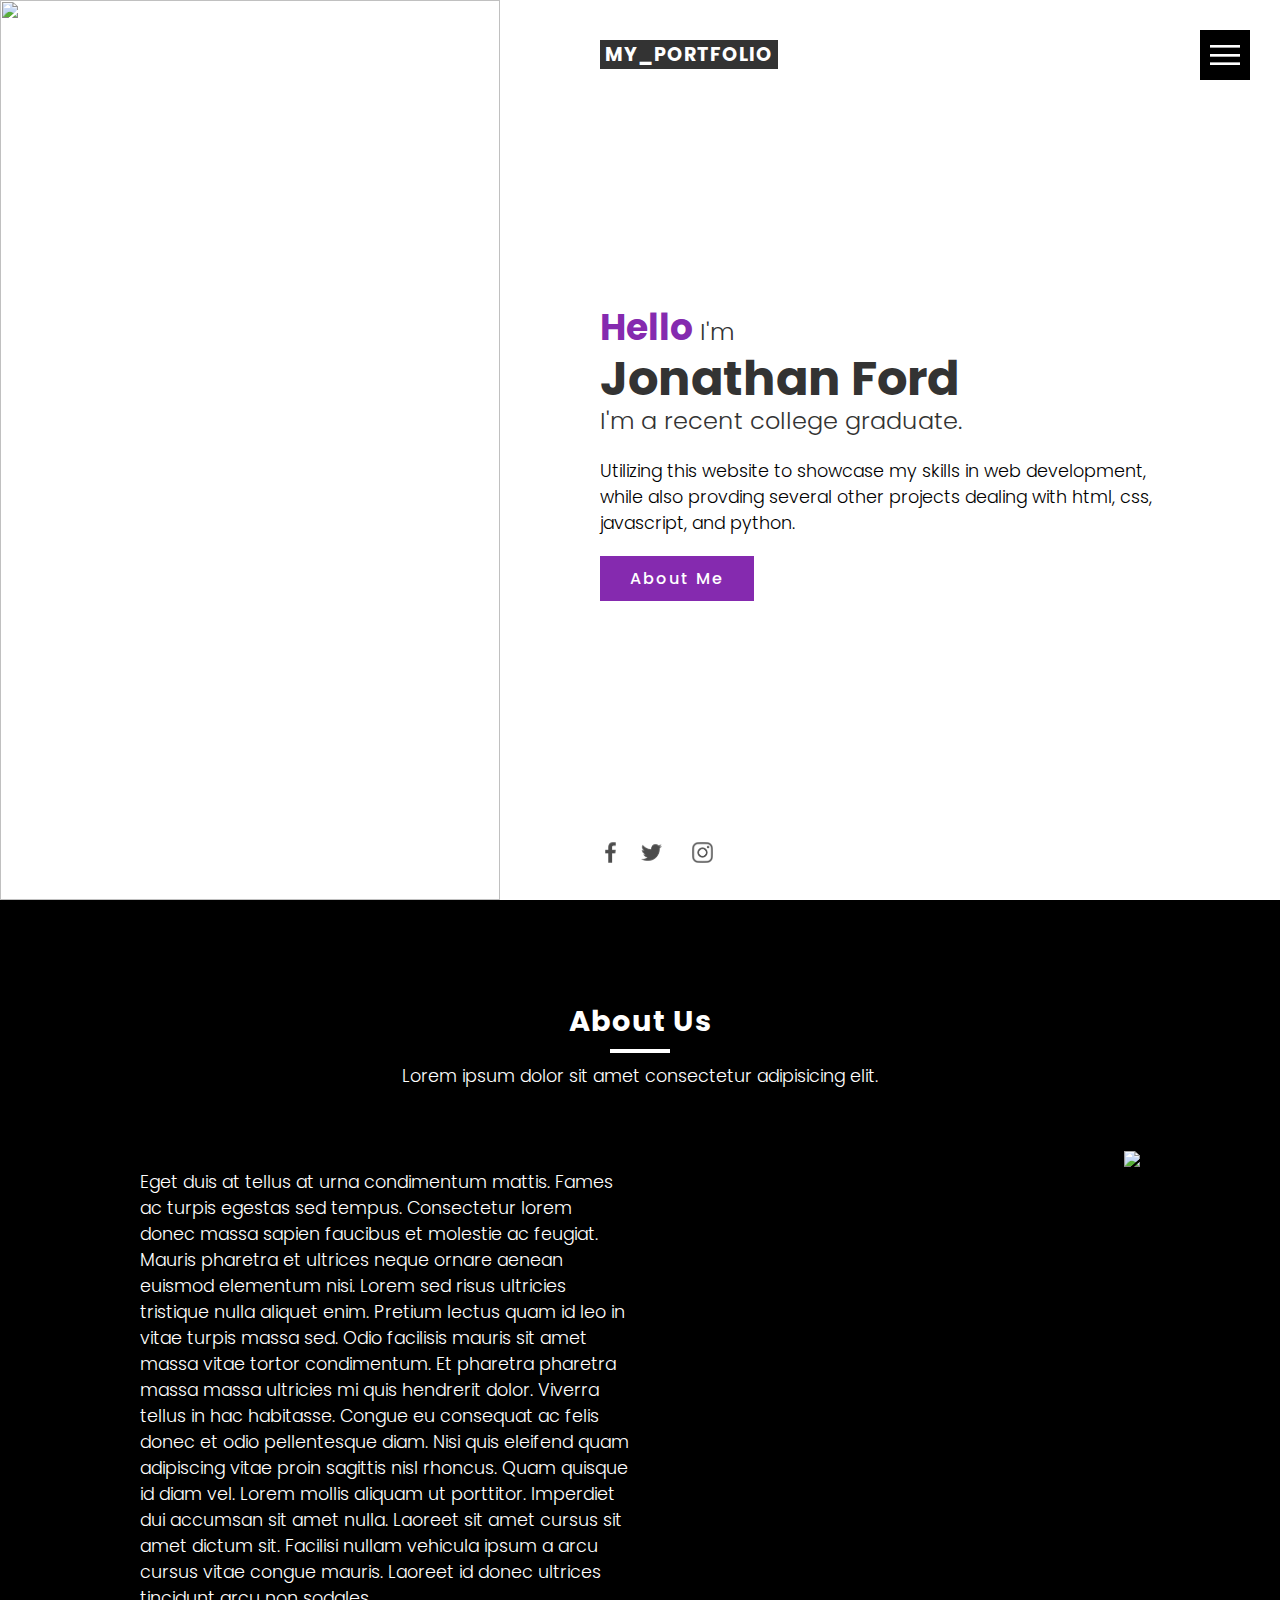
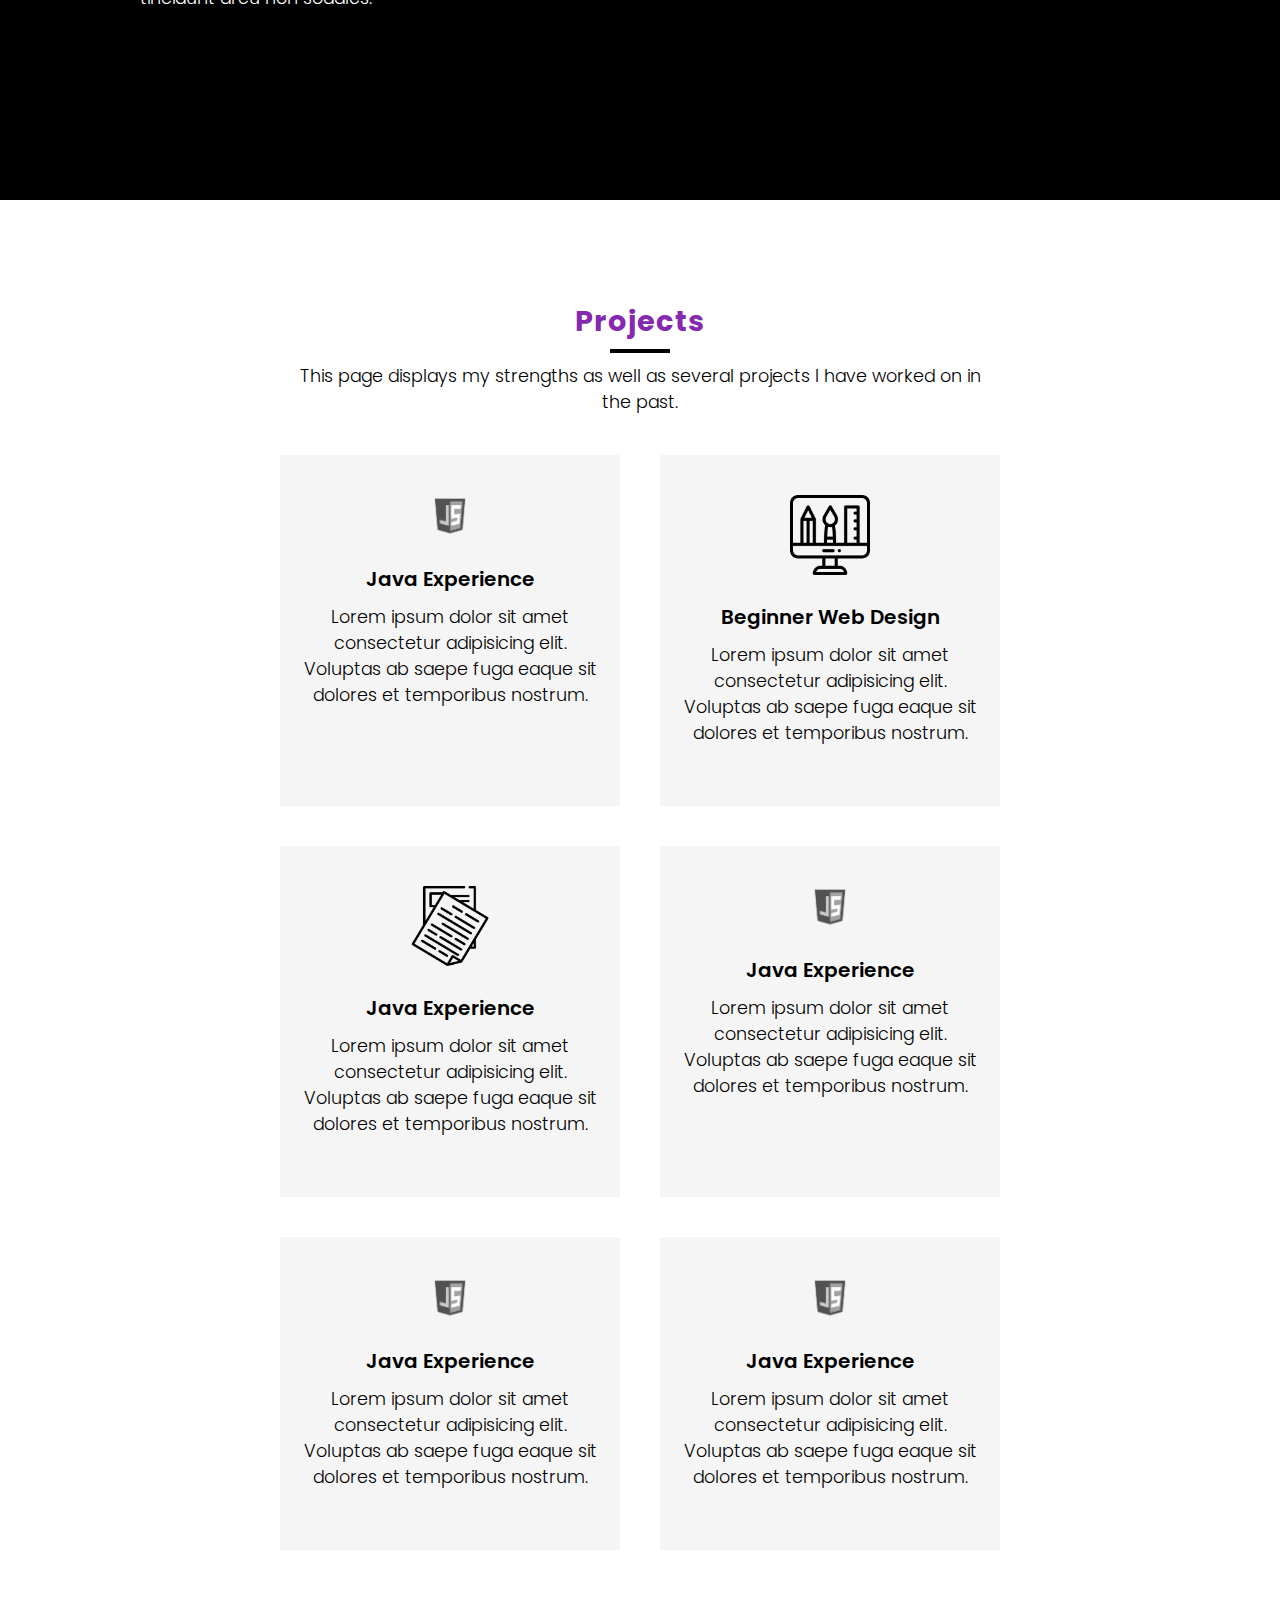
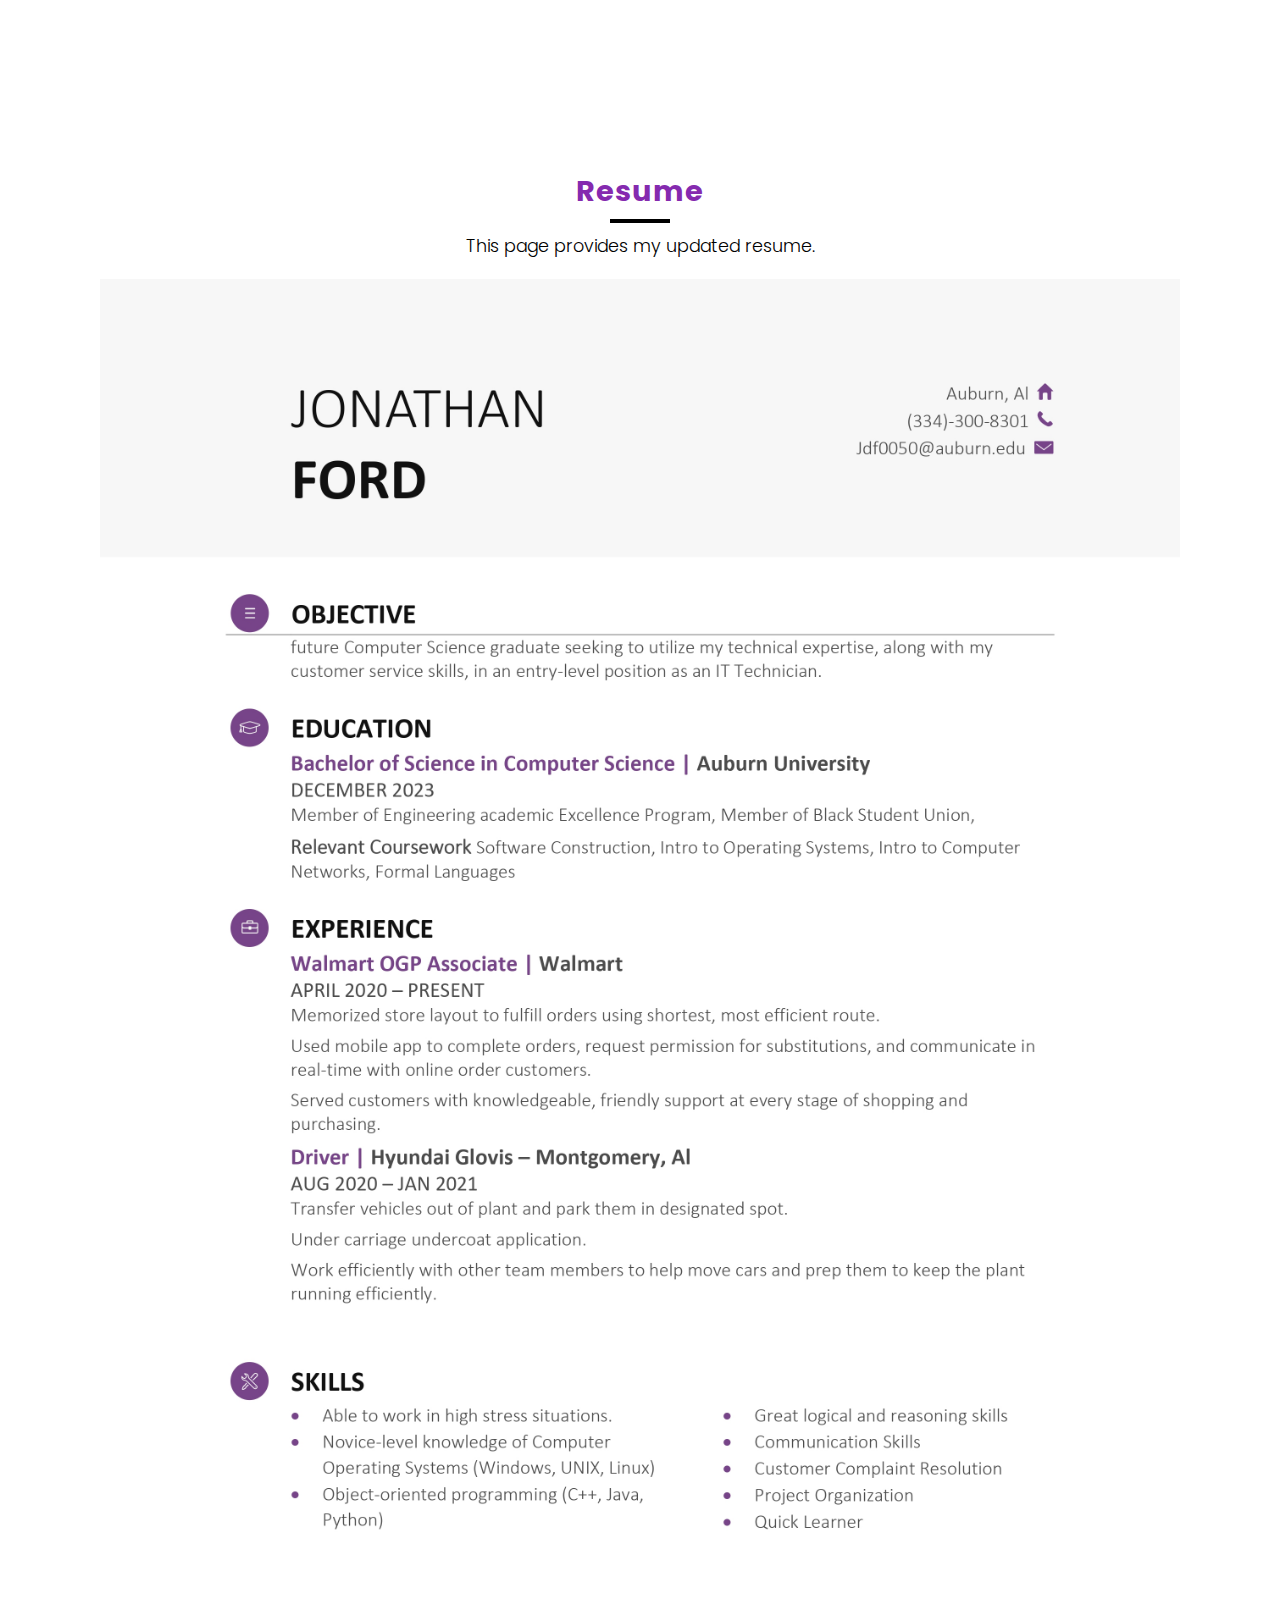
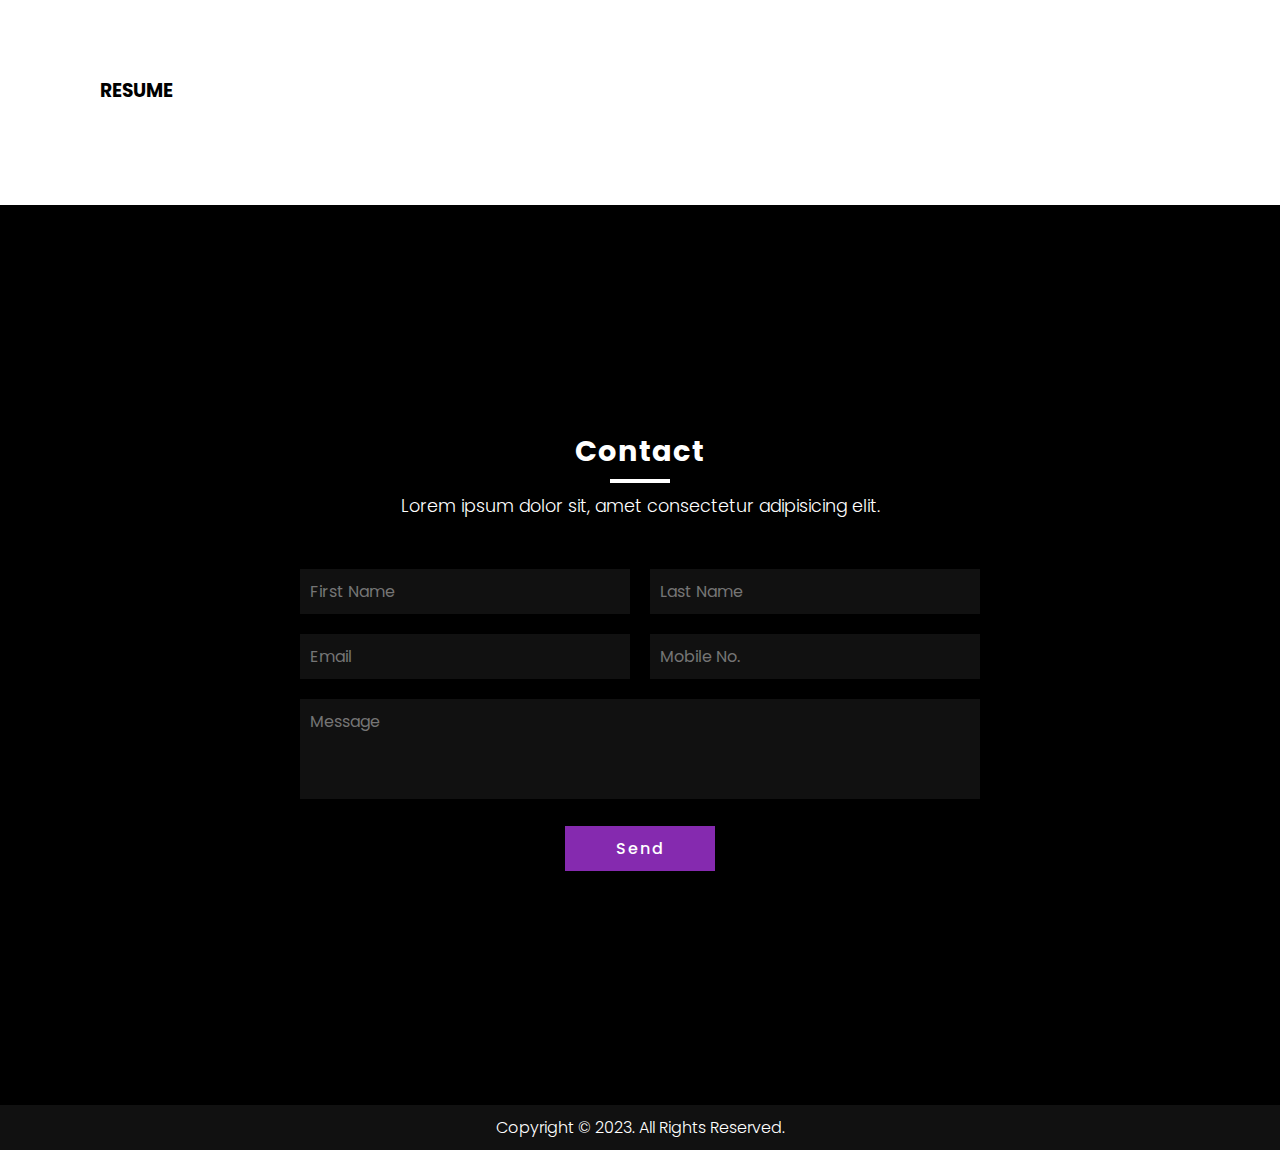
==== index.html @ 7d36daf7 "Initial Commit" ====
<!DOCTYPE html>
<html lang="en">
<head>
    <meta charset="UTF-8">
    <meta http-equiv="X-UA-Compatible" content="IE=edge">
    <meta name="viewport" content="width=device-width, initial-scale=1.0">
    <title>Personal Portfolio | Responsive Web Design</title>
    <link rel="stylesheet" href="style.css">
</head>
<body>
    <div class="toggle" onclick="toggleMenu()"></div>

        <section class="banner" id="home">

            <div class="imgSidebar">
                <img src="bg.jpg">
            </div>
            <div class="contentBx">
                <h5 class="logoText">My_Portfolio</h5>
                <div>
                    <h4><span>Hello</span> I'm</h4>
                    <h2>Jonathan Ford</h2>
                    <h4>I'm a recent college graduate.</h4>
                    <p>Utilizing this website to showcase my skills in web development, while also provding several other projects dealing with html, css, javascript, and python.</p>
                    <a href="#" class="btn">About Me</a>

                </div>
                <ul class="sci">
                    <li><a href="https://www.facebook.com/jonathan.ford.961/"><img src="facebook.png"></a> </li>
                    <li><a href="https://twitter.com/LilOleJohnny"><img src="twitter.png"></a> </li>
                    <li><a href="https://www.instagram.com/_jdot._/"><img src="instagram.png"></a> </li>
                </ul>
            </div>
        </section>

        <section class="about" id="about">
            <div class="title white">
                <h2>About Us</h2>
                <p>Lorem ipsum dolor sit amet consectetur adipisicing elit.</p>
            </div>
            <div class="content">
                <div class="textBx">
                    <p>Eget duis at tellus at urna condimentum mattis. Fames ac turpis egestas sed tempus. Consectetur lorem donec massa sapien faucibus et molestie ac feugiat. Mauris pharetra et ultrices neque ornare aenean euismod elementum nisi. Lorem sed risus ultricies tristique nulla aliquet enim. Pretium lectus quam id leo in vitae turpis massa sed. Odio facilisis mauris sit amet massa vitae tortor condimentum. Et pharetra pharetra massa massa ultricies mi quis hendrerit dolor. Viverra tellus in hac habitasse. Congue eu consequat ac felis donec et odio pellentesque diam. Nisi quis eleifend quam adipiscing vitae proin sagittis nisl rhoncus. Quam quisque id diam vel. Lorem mollis aliquam ut porttitor. Imperdiet dui accumsan sit amet nulla. Laoreet sit amet cursus sit amet dictum sit. Facilisi nullam vehicula ipsum a arcu cursus vitae congue mauris. Laoreet id donec ultrices tincidunt arcu non sodales.</p>
                </div>
                <div class="imgbx">
                    <img src="bg1.jpg">
                </div>
            </div>
        </section>

        <section class="projects" id="projects">
            <div class="title">
                <h2>Projects</h2>
                <p>This page displays my strengths as well as several projects I have worked on in the past.</p>
            </div>
            <div class="content">
                <div class="projectBx">
                    <img src="jscript.png">
                    <h2>Java Experience</h2>
                    <p>Lorem ipsum dolor sit amet consectetur adipisicing elit. Voluptas ab saepe fuga eaque sit dolores et temporibus nostrum.</p>
                </div>
                <div class="projectBx">
                    <img src="icon1.png">
                    <h2>Beginner Web Design</h2>
                    <p>Lorem ipsum dolor sit amet consectetur adipisicing elit. Voluptas ab saepe fuga eaque sit dolores et temporibus nostrum.</p>
                </div>
                <div class="projectBx">
                    <img src="icon5.png">
                    <h2>Java Experience</h2>
                    <p>Lorem ipsum dolor sit amet consectetur adipisicing elit. Voluptas ab saepe fuga eaque sit dolores et temporibus nostrum.</p>
                </div>
                <div class="projectBx">
                    <img src="jscript.png">
                    <h2>Java Experience</h2>
                    <p>Lorem ipsum dolor sit amet consectetur adipisicing elit. Voluptas ab saepe fuga eaque sit dolores et temporibus nostrum.</p>
                </div>
                <div class="projectBx">
                    <img src="jscript.png">
                    <h2>Java Experience</h2>
                    <p>Lorem ipsum dolor sit amet consectetur adipisicing elit. Voluptas ab saepe fuga eaque sit dolores et temporibus nostrum.</p>
                </div>
                <div class="projectBx">
                    <img src="jscript.png">
                    <h2>Java Experience</h2>
                    <p>Lorem ipsum dolor sit amet consectetur adipisicing elit. Voluptas ab saepe fuga eaque sit dolores et temporibus nostrum.</p>
                </div>
            </div>
        </section>

        <section class="resume" id="resume">
            <div class="title">
                <h2>Resume</h2>
                <p>This page provides my updated resume.</p>
            </div>
            <div class="content">
                <div class="resumeBx">
                    <div class="imgbx">
                        <img src="resume.jpg">
                    </div>
                    <div class="textBx">
                        <h3>Resume</h3>
                    </div>
                </div>
            </div>
        </section>

        <section class="contact" id="contact">
            <div class="title white">
                <h2>Contact</h2>
                <p>Lorem ipsum dolor sit, amet consectetur adipisicing elit.</p>
            </div>
            <div class="contactForm">
                <div class="row">
                    <div class="col50">
                        <input type="text" name="" placeholder="First Name">
                    </div>
                    <div class="col50">
                        <input type="text" name="" placeholder="Last Name">
                    </div>
                </div>
                <div class="row">
                    <div class="col50">
                        <input type="text" name="" placeholder="Email">
                    </div>
                    <div class="col50">
                        <input type="text" name="" placeholder="Mobile No.">
                    </div>
                </div>
                <div class="row">
                    <div class="col100">
                        <textarea placeholder="Message"></textarea>
                    </div>
                </div>
                <div class="row">
                    <div class="col100">
                        <input type="submit" value="Send">
                    </div>
                </div>
            </div>
        </section>

        <div class="copyright">
            <p>Copyright © 2023. All Rights Reserved.</p>
        </div>

        <div class="sidebar">
            <ul class="menu">
                <li><a href="#home" onclick="toggleMenu();">Home</a></li>
                <li><a href="#about" onclick="toggleMenu()">About</a></li>
                <li><a href="#projects" onclick="toggleMenu()">Project</a></li>
                <li><a href="#resume" onclick="toggleMenu()">Resume</a></li>
                <li><a href="#contact">Contact</a></li>
            </ul>
        </div>


        <script>
            function toggleMenu()
            {
                const menuToggle = document.querySelector('.toggle');
                const sidebar = document.querySelector('.sidebar');
                menuToggle.classList.toggle('active');
                sidebar.classList.toggle('active');
                
            }
        </script>
</body>
</html>
---- style.css ----
@import url('https://fonts.googleapis.com/css?family=Poppins:200,300,400,500,600,700,800,900&display=swap');
*
{
    margin: 0;
    padding: 0;
    box-sizing: border-box;
    font-family: 'Poppins', sans-serif;
    scroll-behavior: smooth;
}
.toggle
{
    position: fixed;
    top: 30px;
    right: 30px;
    width: 50px;
    height: 50px;
    background: #000 url(menu.png);
    background-size: 30px;
    background-position: center;
    background-repeat: no-repeat;
    cursor: pointer;
    z-index: 1000;
}
.toggle.active
{
    background: #000 url(close.png);
    background-size: 25px;
    background-position: center;
    background-repeat: no-repeat;
}
section
{
    padding: 100px;
    min-height: 100vh;
}
.banner
{
    position: relative;
    width: 100%;
    min-height: 100vh;
}
.banner .imgSidebar
{
    position: absolute;
    top: 0;
    left: 0;
    width: 500px;
    height: 100%;
}
.banner .imgSidebar img
{
    position: absolute;
    top: 0;
    left: 0;
    width: 100%;
    height: 100%;
    object-fit: cover;
}
.banner .contentBx, .sidebar
{
    position: absolute;
    top: 0;
    right: 0;
    width: calc(100% - 500px);
    height: 100%;
    display: flex;
    justify-content: center;
    align-items: center;
    padding: 100px;
}
.logoText
{
    position: absolute;
    top: 40px;
    left: 100px;
    font-size: 1.2em;
    text-transform: uppercase;
    letter-spacing: 1px;
    background: #333;
    color: #fff;
    padding: 0 5px;
}
.banner .contentBx h4
{
    font-size: 1.5em;
    color: #333;
    font-weight: 300;
}
.banner .contentBx h4 span
{
    color: #852aaf;
    font-size: 1.5em;
    font-weight: 700;
}
.banner .contentBx h2
{
    font-size: 3em;
    color: #333;
    line-height: 1em;
}
p
{
    font-size: 1.1em;
    margin: 20px 0;
    font-weight: 300;
}
.btn
{
    background: #852aaf;
    color: #fff;
    padding: 10px 30px;
    display: inline-block;
    text-decoration: none;
    font-weight: 500;
    letter-spacing: 2px;

}

.sidebar
{
    position: fixed;
    background: #000;
    display: flex;
    justify-content: center;
    align-items: center;

    transition: 0.5s;
    padding: 40px;
    z-index: 100;
    right: -100%;
}
.sidebar.active
{
    right: 0;
}
.sidebar ul
{
    display: flex;
    justify-content: center;
    align-items: center;
    flex-direction: column;
}
.sidebar ul li
{
    list-style: none;
}
.sidebar ul li a
{
    color: #fff;
    text-decoration: none;
    font-size: 2em;
    margin: 10px 0;
    letter-spacing: 2px;
    font-weight: 300;
    text-transform: uppercase;
}
.sidebar ul li a:hover
{
    color: #852aaf;
}
.sci 
{
    position: absolute;
    left: 100px;
    bottom: 20px;
    display: flex;
    justify-content: center;
    align-items: center;
}
.sci li
{
    margin-right: 10px;
    list-style: none;
}
.sci li img
{
    transform: scale(0.5);
    opacity: 0.7;
}
.sci li img:hover
{
    opacity: 1;
}
.title
{
    width: 100%;
    text-align: center;    
}
.title h2
{
    position: relative;
    color: #852aaf;
    font-size: 1.8em;
    font-weight: 700;
    letter-spacing: 1px;
}
.title p
{
    max-width: 700px;
    display: inline-block;
}
.title h2::before
{
    content: '';
    position: absolute;
    left: 50%;
    transform: translateX(-50%);
    bottom: -10px;
    width: 60px;
    height: 4px;
    background: #000;
}
.title.white p, .title.white h2
{
    color: #fff;

}
.title.white h2::before
{
    background: #fff;
}
.about
{
    background: #000;

}
.about .content
{
    display: flex;
    justify-content: space-between;
    margin: 40px;
}
.about .content .textBx
{
    min-width: 49%;
    width: 49%;

}
.about .content .textBx p
{
    color: #fff;
}
.about .content .imgbx
{
    margin-left: 40px;

}
.about .content .imgbx img
{
    max-width: 100%;
}
.projects .content
{
    display: flex;
    justify-content: center;
    flex-direction: row;
    flex-wrap: wrap;
}
.projects .content .projectBx
{
    padding: 40px 20px;
    max-width: 340px;
    margin: 20px;
    transition: 0.5s;
    text-align: center;
    background: #f5f5f5;
}
.projects .content .projectBx:hover
{
    background: #000;
}
.projects .content .projectBx img
{
    max-width: 80px;
    transition: 0.5s;

}
.projects .content .projectBx:hover img
{
    filter: invert(1);
}
.projects .content .projectBx h2
{
    margin-top: 20px;
    margin-bottom: 10px;
    font-size: 20px;
    font-weight: 600;
    transition: 0.5s;
}
.projects .content .projectBx:hover h2
{
    color: #fff;

}
.projects .content .projectBx p
{
    margin-top: 0;
    transition: 0.5s;
}
.projects .content .projectBx:hover p
{
    color: #fff;

}
.resume .content
{
    display: flex;
    justify-content: center;
    flex-direction: row;
    flex-wrap: wrap;
}
.resume .content .resumeBx .textBx
{
    text-transform: uppercase;
}
.resume .content .resumeBx img
{
    display: flex;
    justify-content: center;
    max-width: 100%;
    align-items: center;
}
.contact
{
    background: #000;
    display: flex;
    justify-content: center;
    align-items: center;
    flex-direction: column;

}
.contact .contactForm
{
    position: relative;
    width: 700px;
    margin-top: 20px;
}
.contact .contactForm .row
{
    width: 100%;
    display: flex;
}
.contact .contactForm .row .col50
{
    width: 50%;
    margin: 10px;

}
.contact .contactForm .row .col100
{
    width: 100%;
    margin: 10px;
    text-align: center;
    
}
.contact .contactForm .row input, .contact .contactForm .row textarea
{
    width: 100%;
    padding: 10px;
    border: none;
    outline: none;
    background: #111;
    color: #fff;
    font-size: 16px;
    resize: none;
}
.contact .contactForm .row textarea
{
    height: 100px;
}
.contact .contactForm .row input[type="submit"]
{
    background: #852aaf;
    color: #fff;
    padding: 10px 30px;
    display: inline-block;
    font-weight: 500;
    letter-spacing: 2px;
    text-decoration: none;
    cursor: pointer;
    max-width: 150px;
}
.copyright
{
    color: #fff;
    background: #111;
    text-align: center;
    padding: 10px;

}
.copyright p
{
    margin: 0;
    font-size: 16px;
}
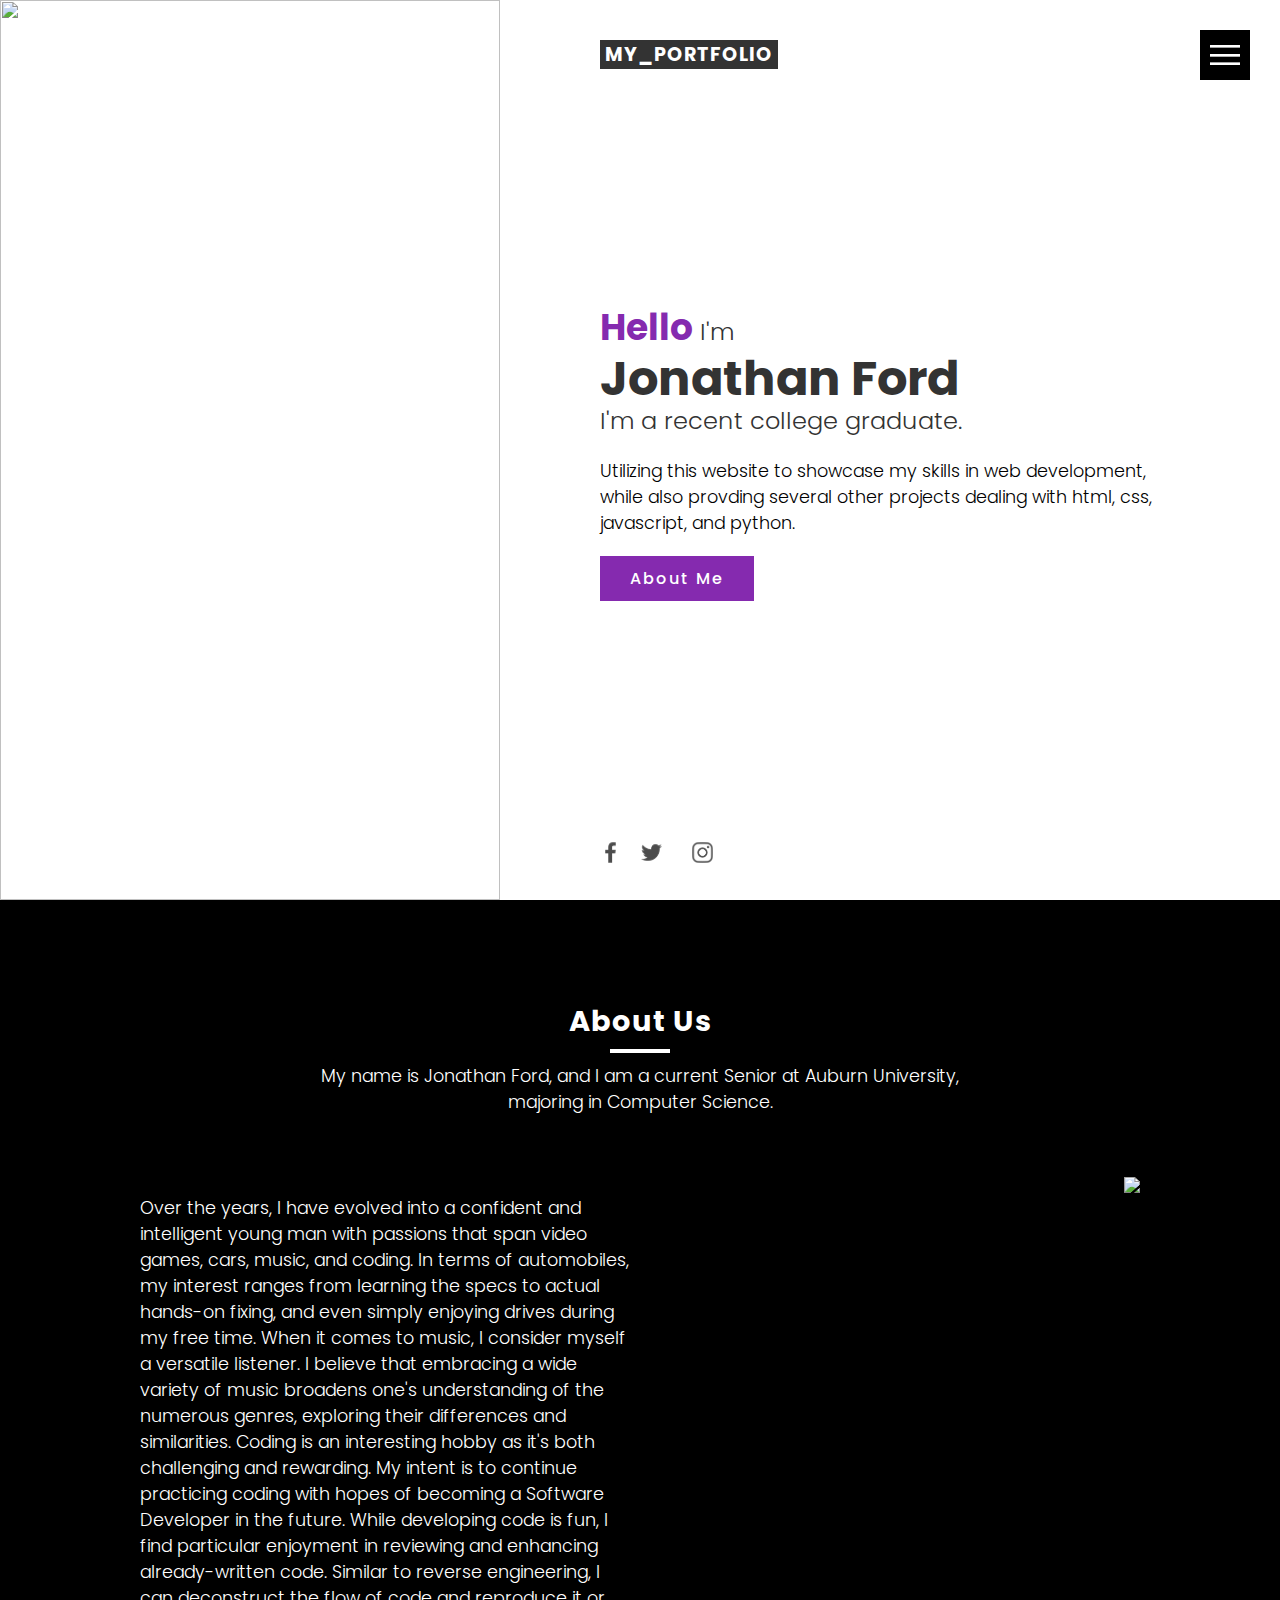
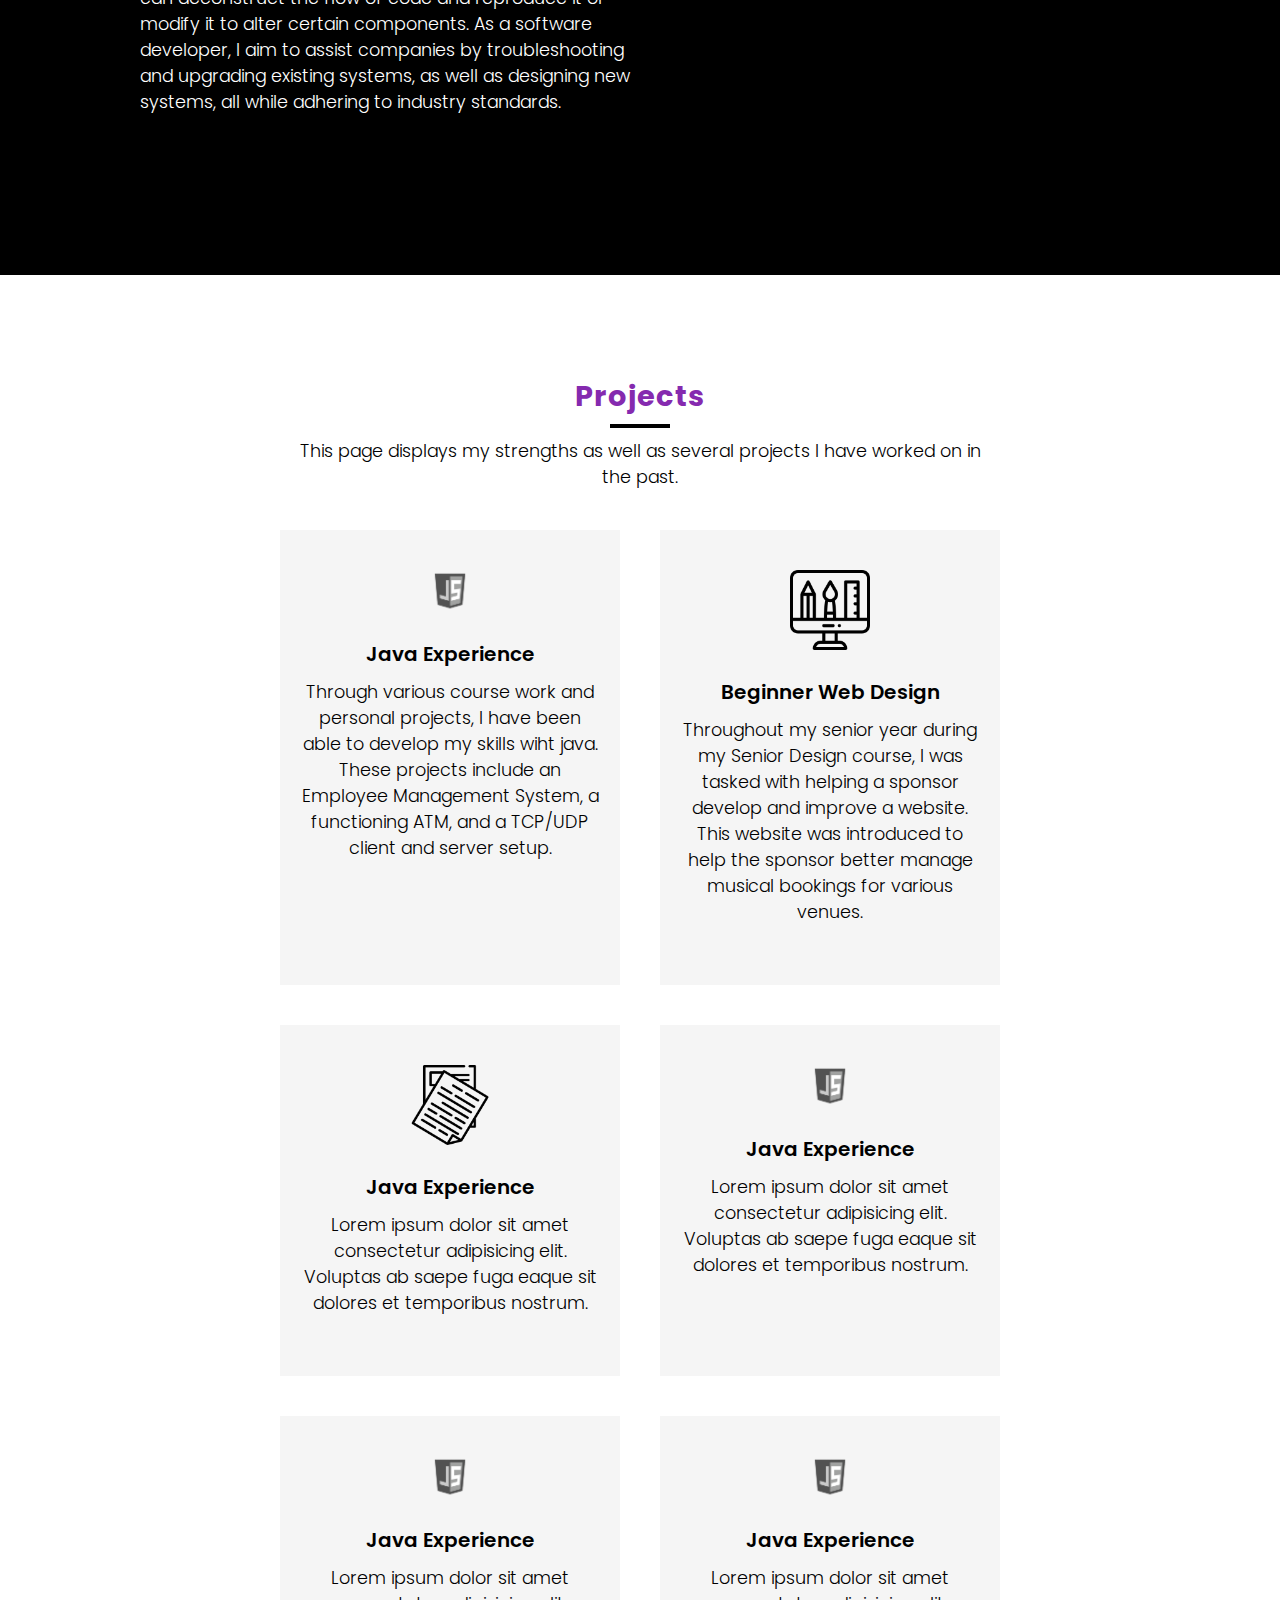
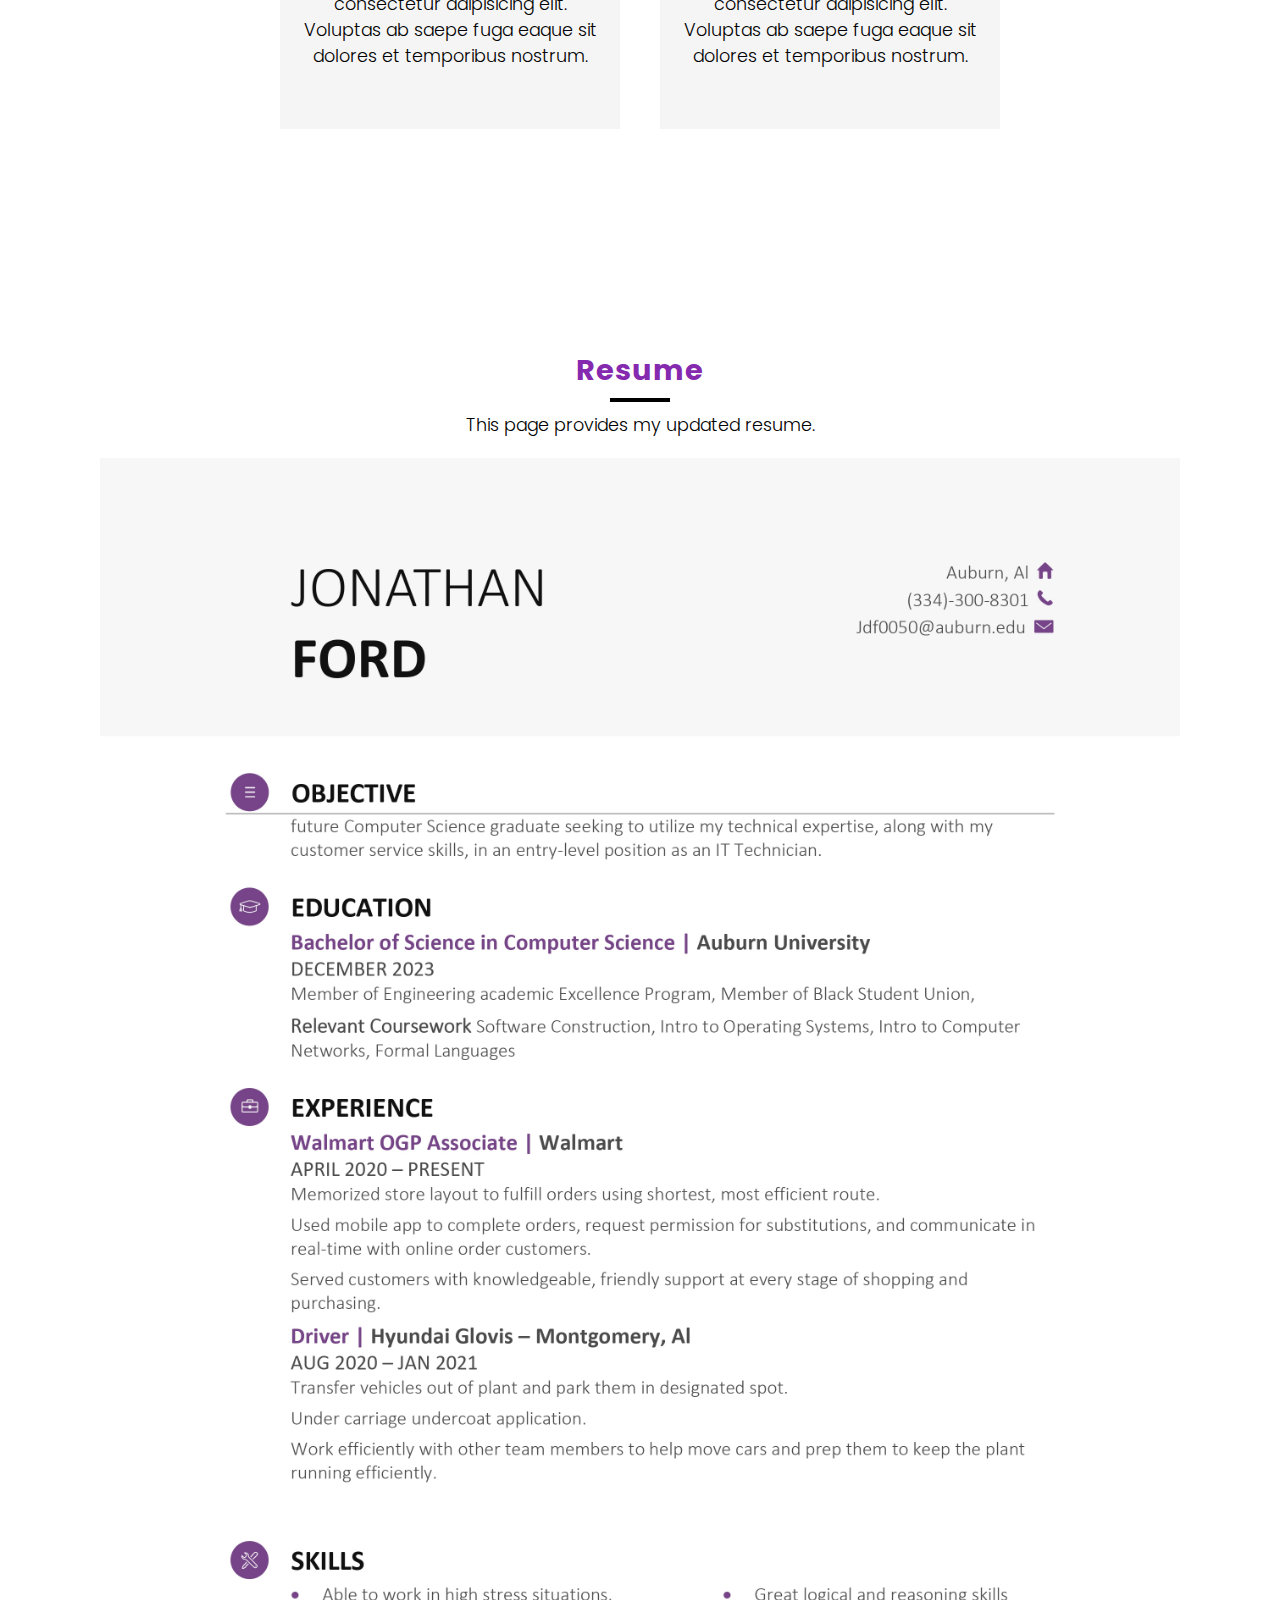
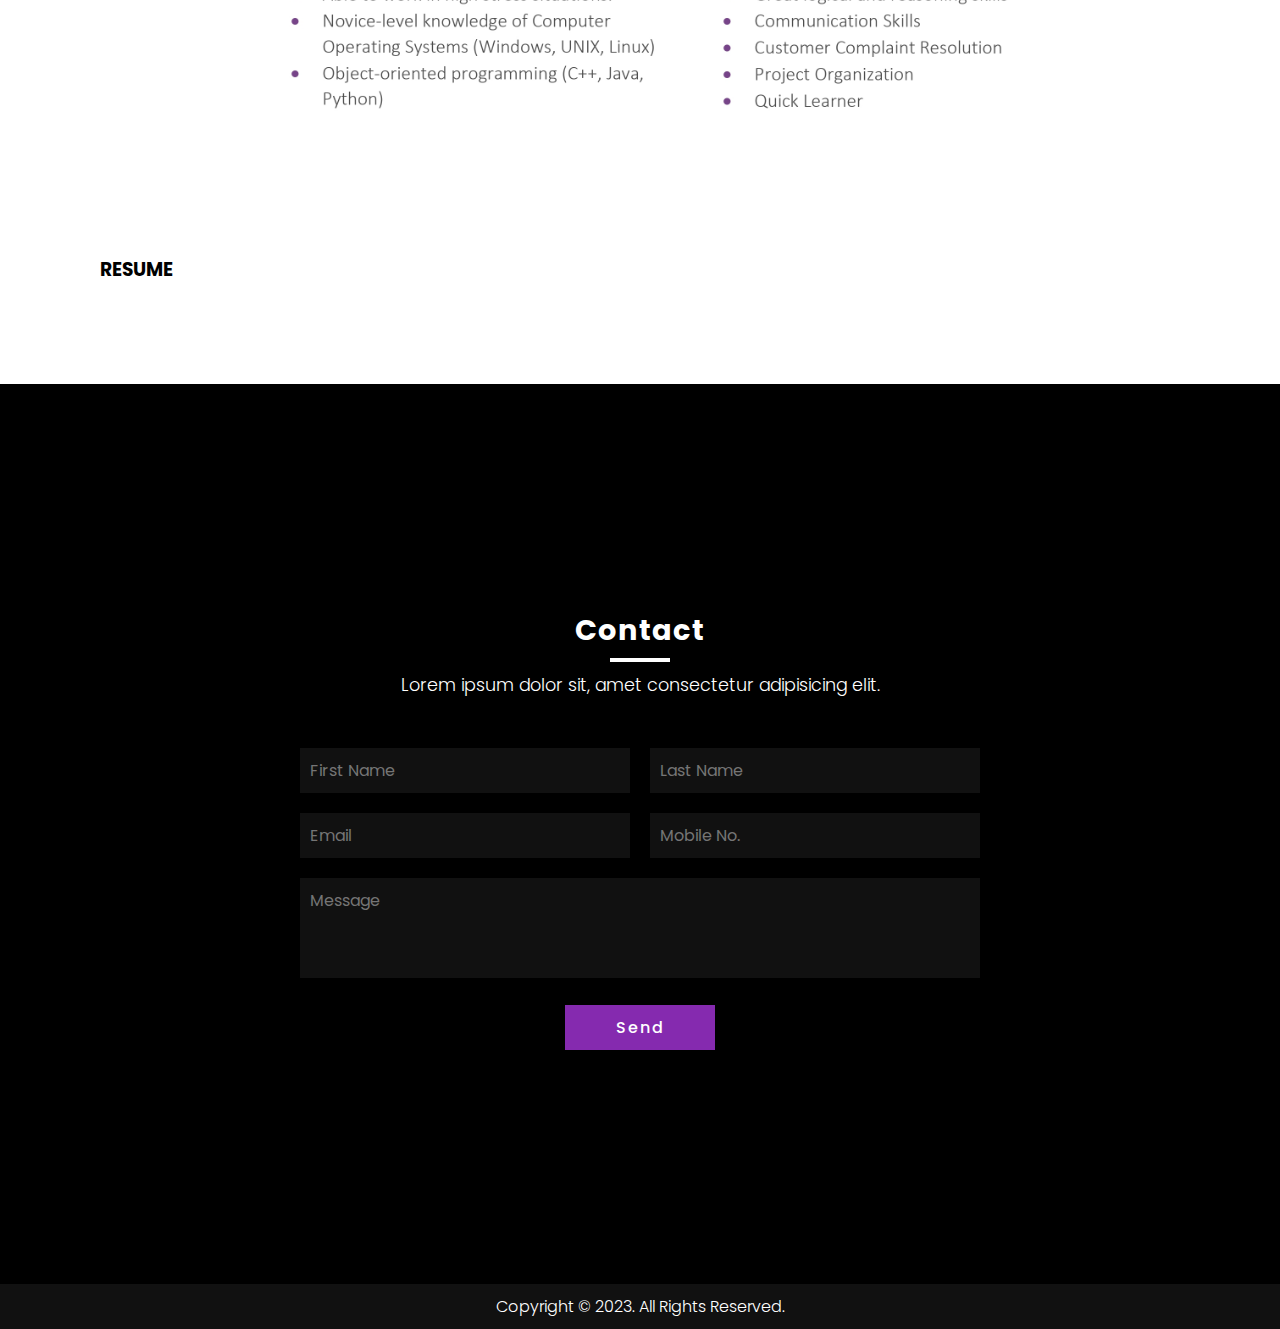
==== commit be7f19fa: "Updating information on About Me Page" ====
--- a/index.html
+++ b/index.html
@@ -36,11 +36,11 @@
         <section class="about" id="about">
             <div class="title white">
                 <h2>About Us</h2>
-                <p>Lorem ipsum dolor sit amet consectetur adipisicing elit.</p>
+                <p>My name is Jonathan Ford, and I am a current Senior at Auburn University, majoring in Computer Science.</p>
             </div>
             <div class="content">
                 <div class="textBx">
-                    <p>Eget duis at tellus at urna condimentum mattis. Fames ac turpis egestas sed tempus. Consectetur lorem donec massa sapien faucibus et molestie ac feugiat. Mauris pharetra et ultrices neque ornare aenean euismod elementum nisi. Lorem sed risus ultricies tristique nulla aliquet enim. Pretium lectus quam id leo in vitae turpis massa sed. Odio facilisis mauris sit amet massa vitae tortor condimentum. Et pharetra pharetra massa massa ultricies mi quis hendrerit dolor. Viverra tellus in hac habitasse. Congue eu consequat ac felis donec et odio pellentesque diam. Nisi quis eleifend quam adipiscing vitae proin sagittis nisl rhoncus. Quam quisque id diam vel. Lorem mollis aliquam ut porttitor. Imperdiet dui accumsan sit amet nulla. Laoreet sit amet cursus sit amet dictum sit. Facilisi nullam vehicula ipsum a arcu cursus vitae congue mauris. Laoreet id donec ultrices tincidunt arcu non sodales.</p>
+                    <p> Over the years, I have evolved into a confident and intelligent young man with passions that span video games, cars, music, and coding. In terms of automobiles, my interest ranges from learning the specs to actual hands-on fixing, and even simply enjoying drives during my free time. When it comes to music, I consider myself a versatile listener. I believe that embracing a wide variety of music broadens one's understanding of the numerous genres, exploring their differences and similarities. Coding is an interesting hobby as it's both challenging and rewarding. My intent is to continue practicing coding with hopes of becoming a Software Developer in the future. While developing code is fun, I find particular enjoyment in reviewing and enhancing already-written code. Similar to reverse engineering, I can deconstruct the flow of code and reproduce it or modify it to alter certain components. As a software developer, I aim to assist companies by troubleshooting and upgrading existing systems, as well as designing new systems, all while adhering to industry standards.</p>
                 </div>
                 <div class="imgbx">
                     <img src="bg1.jpg">
@@ -57,12 +57,12 @@
                 <div class="projectBx">
                     <img src="jscript.png">
                     <h2>Java Experience</h2>
-                    <p>Lorem ipsum dolor sit amet consectetur adipisicing elit. Voluptas ab saepe fuga eaque sit dolores et temporibus nostrum.</p>
+                    <p>Through various course work and personal projects, I have been able to develop my skills wiht java. These projects include an Employee Management System, a functioning ATM, and a TCP/UDP client and server setup.</p>
                 </div>
                 <div class="projectBx">
                     <img src="icon1.png">
                     <h2>Beginner Web Design</h2>
-                    <p>Lorem ipsum dolor sit amet consectetur adipisicing elit. Voluptas ab saepe fuga eaque sit dolores et temporibus nostrum.</p>
+                    <p>Throughout my senior year during my Senior Design course, I was tasked with helping a sponsor develop and improve a website. This website was introduced to help the sponsor better manage musical bookings for various venues.</p>
                 </div>
                 <div class="projectBx">
                     <img src="icon5.png">
